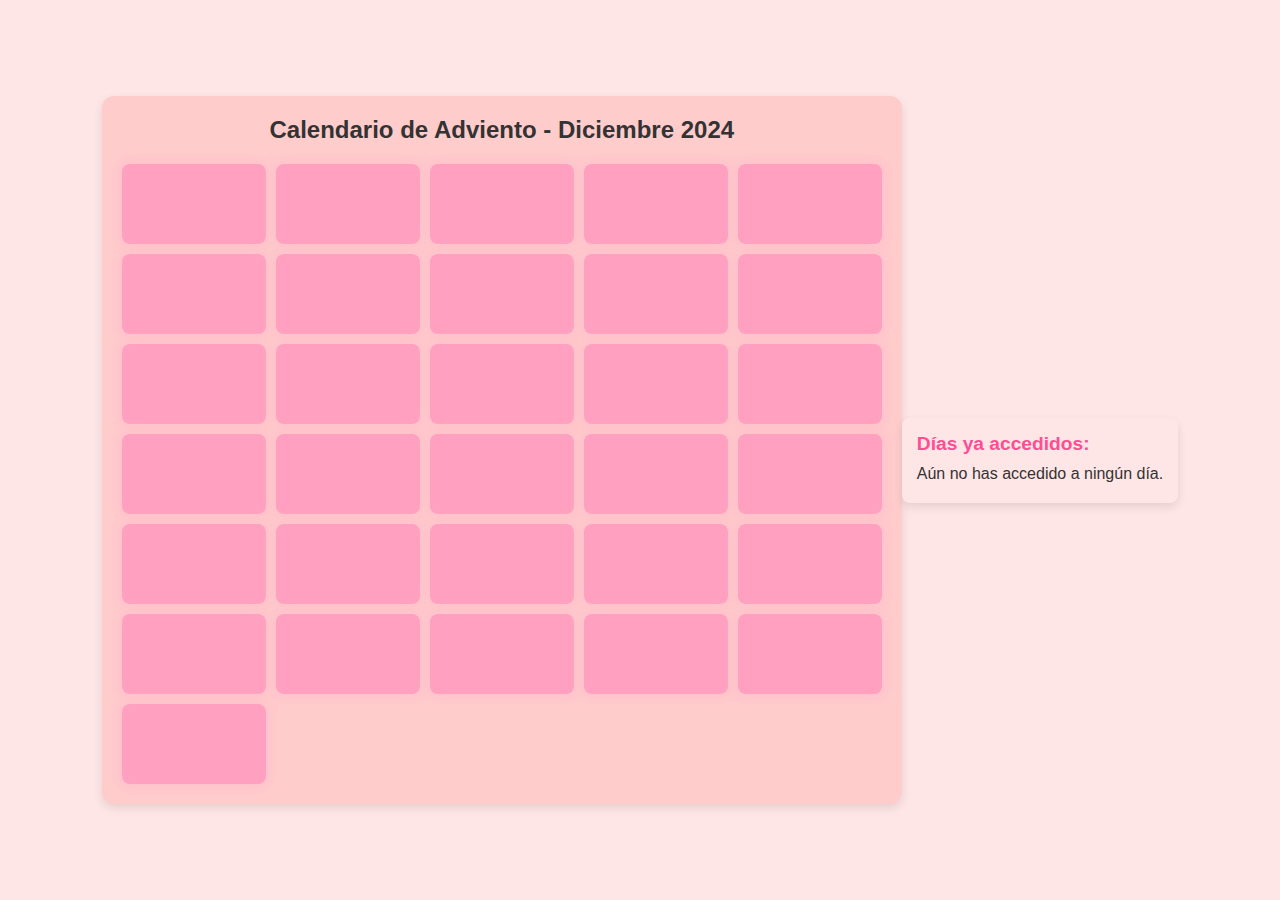
==== index.html @ db4b4ee7 "first pages of cda" ====
<!DOCTYPE html>
<html lang="es">
<head>
    <meta charset="UTF-8">
    <meta name="viewport" content="width=device-width, initial-scale=1.0">
    <title>Calendario de Adviento</title>
    <link rel="stylesheet" href="styles.css">
</head>
<body>
    <div class="calendar">
        <h1>Calendario de Adviento - Diciembre 2024</h1>
        <div id="calendar-days"></div>
    </div>
    <div id="overlay" class="overlay">
        <div class="modal">
            <p id="countdownMessage"></p>
        </div>
    </div>
    <div class="accessed-days">
        <h2>Días ya accedidos:</h2>
        <ul id="accessed-days-list"></ul>
    </div>
    
    <script src="script.js"></script>
</body>
</html>
---- styles.css ----
* {
    box-sizing: border-box;
    margin: 0;
    padding: 0;
}

body {
    display: flex;
    align-items: center;
    justify-content: center;
    height: 100vh;
    background-color: #ffe6e6;
    font-family: Arial, sans-serif;
    color: #333;
    padding: 10px;
}

.calendar {
    text-align: center;
    padding: 20px;
    border-radius: 12px;
    background-color: #ffcccc;
    box-shadow: 0 4px 10px rgba(0, 0, 0, 0.1);
    width: 100%;
    max-width: 800px;
}

.calendar h1 {
    font-size: 1.5rem;
    margin-bottom: 20px;
}

#calendar-days {
    display: grid;
    grid-template-columns: repeat(5, 1fr); /* Cinco días por fila */
    gap: 10px;
}

.day {
    padding: 15px;
    border-radius: 8px;
    background-color: #ffc2c2;
    font-weight: bold;
    cursor: pointer;
    text-align: center;
    transition: background-color 0.3s, transform 0.2s;
    font-size: 1rem;
    height: 80px; /* Altura fija */
    display: flex;
    align-items: center;
    justify-content: center;
    position: relative;
}

.day.locked {
    background-color: #d9b3b3;
    cursor: default;
}

.day.unlocked {
    background-color: #ff99cc;
}

.day.unlocked:hover {
    background-color: #ff80b3;
    transform: scale(1.05);
}

.day.countdown {
    background-color: #ffd1dc;
    grid-column: span 5; /* Ocupa una fila completa */
    height: 100px; /* Fijo y 25% más alto */
}

/* Estilo para los días desbloqueados sin abrir */
.day.unlocked:not(.clicked) {
    background-color: #ffa0c0; /* Rosa pastel claro */
    box-shadow: 0 0 10px 5px rgba(255, 192, 203, 0.8);
    animation: glow 1.5s infinite alternate;
}

/* Agregar imagen en lugar del número */
.day.unlocked:not(.clicked)::before {
    content: '';
    background: url('./src/icons/exclamation.svg') no-repeat center;
    background-size: 50%;
    width: 100%;
    height: 100%;
    position: absolute;
}

/* Estilo para los días desbloqueados ya accedidos */
.day.unlocked.clicked {
    background-color: #cc5d70; /* Rosa pastel más oscuro */
    box-shadow: none;
    color: #fff;
    font-weight: bold;
}

/* Animación de brillo */
@keyframes glow {
    from {
        box-shadow: 0 0 5px 3px rgba(255, 192, 203, 0.5);
    }
    to {
        box-shadow: 0 0 15px 7px rgba(255, 192, 203, 0.9);
    }
}

.overlay {
    display: none;
    position: fixed;
    top: 0;
    left: 0;
    width: 100%;
    height: 100%;
    background: rgba(0, 0, 0, 0.7);
    align-items: center;
    justify-content: center;
    padding: 10px;
    z-index: 10;
}

.overlay.active {
    display: flex;
}

.modal {
    background: white;
    padding: 20px;
    border-radius: 8px;
    text-align: center;
    width: 100%;
    max-width: 300px;
    font-size: 1rem;
}

/* Media Queries */
@media (max-width: 600px) {
    .calendar h1 {
        font-size: 1.2rem;
    }

    #calendar-days {
        grid-template-columns: repeat(2, 1fr); /* Dos días por fila */
    }

    .day {
        padding: 10px;
        font-size: 0.8rem;
    }

    .day.countdown {
        grid-column: span 2; /* Ocupa una fila completa en pantallas pequeñas */
    }

    .modal {
        font-size: 0.9rem;
    }
}

/* Lista de días accedidos */
.accessed-days {
    margin-top: 20px;
    padding: 15px;
    background-color: #ffe6e6;
    border-radius: 8px;
    box-shadow: 0 4px 10px rgba(0, 0, 0, 0.1);
}

.accessed-days h2 {
    font-size: 1.2rem;
    margin-bottom: 10px;
    color: #ff4d94;
}

.accessed-days ul {
    list-style-type: none;
    padding: 0;
}

.accessed-days li {
    font-size: 1rem;
    color: #333;
    margin: 5px 0;
}
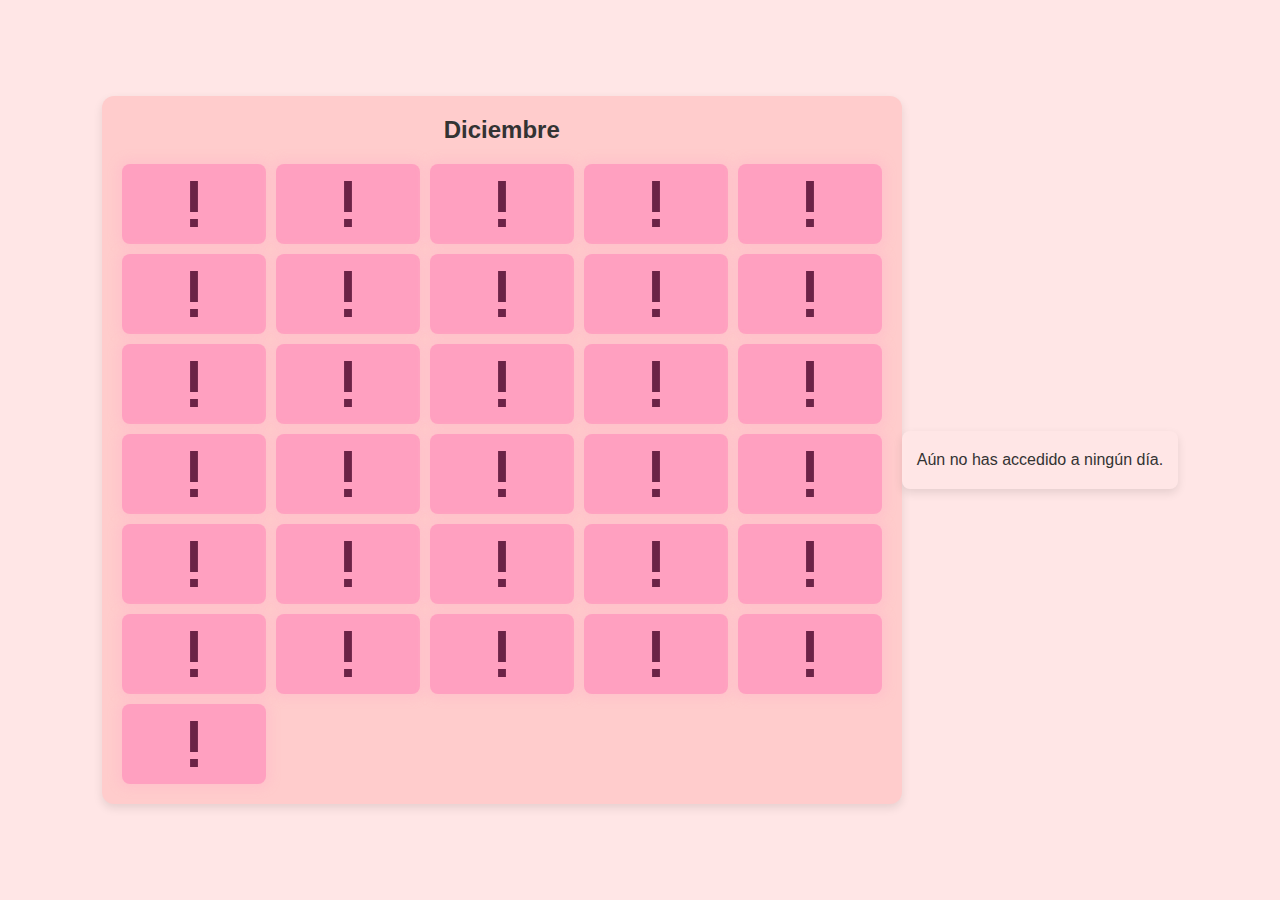
==== commit d1a0ca7e: "Update index.html" ====
--- a/index.html
+++ b/index.html
@@ -1,14 +1,20 @@
 <!DOCTYPE html>
 <html lang="es">
 <head>
+
+    <link rel="preconnect" href="https://fonts.googleapis.com">
+<link rel="preconnect" href="https://fonts.gstatic.com" crossorigin>
+<link href="https://fonts.googleapis.com/css2?family=Inter:ital,opsz,wght@0,14..32,100..900;1,14..32,100..900&family=Poppins:ital,wght@0,100;0,200;0,300;0,400;0,500;0,600;0,700;0,800;0,900;1,100;1,200;1,300;1,400;1,500;1,600;1,700;1,800;1,900&family=Sour+Gummy:ital,wght@0,100..900;1,100..900&display=swap" rel="stylesheet">
     <meta charset="UTF-8">
     <meta name="viewport" content="width=device-width, initial-scale=1.0">
     <title>Calendario de Adviento</title>
     <link rel="stylesheet" href="styles.css">
+    
+  <link rel="icon"  href="./src/favicon.svg">
 </head>
 <body>
     <div class="calendar">
-        <h1>Calendario de Adviento - Diciembre 2024</h1>
+        <h1>Diciembre</h1>
         <div id="calendar-days"></div>
     </div>
     <div id="overlay" class="overlay">
@@ -17,7 +23,6 @@
         </div>
     </div>
     <div class="accessed-days">
-        <h2>Días ya accedidos:</h2>
         <ul id="accessed-days-list"></ul>
     </div>
     
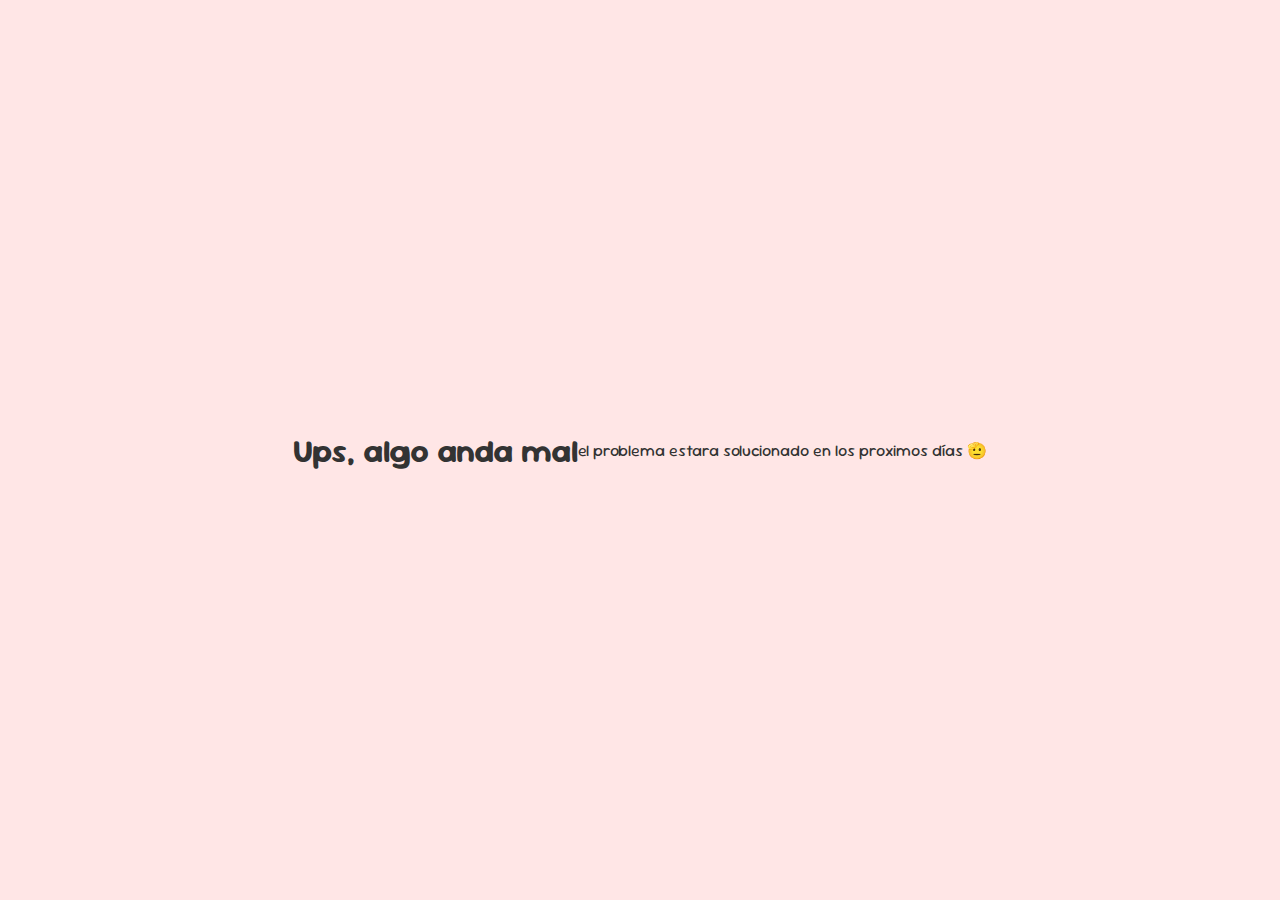
==== commit fd546ecd: "Update index.html" ====
--- a/index.html
+++ b/index.html
@@ -7,25 +7,13 @@
 <link href="https://fonts.googleapis.com/css2?family=Inter:ital,opsz,wght@0,14..32,100..900;1,14..32,100..900&family=Poppins:ital,wght@0,100;0,200;0,300;0,400;0,500;0,600;0,700;0,800;0,900;1,100;1,200;1,300;1,400;1,500;1,600;1,700;1,800;1,900&family=Sour+Gummy:ital,wght@0,100..900;1,100..900&display=swap" rel="stylesheet">
     <meta charset="UTF-8">
     <meta name="viewport" content="width=device-width, initial-scale=1.0">
-    <title>Calendario de Adviento</title>
+    <title>oh noo</title>
     <link rel="stylesheet" href="styles.css">
     
   <link rel="icon"  href="./src/favicon.svg">
 </head>
 <body>
-    <div class="calendar">
-        <h1>Diciembre</h1>
-        <div id="calendar-days"></div>
-    </div>
-    <div id="overlay" class="overlay">
-        <div class="modal">
-            <p id="countdownMessage"></p>
-        </div>
-    </div>
-    <div class="accessed-days">
-        <ul id="accessed-days-list"></ul>
-    </div>
-    
-    <script src="script.js"></script>
+    <h1>Ups, algo anda mal</h1>
+    <p>el problema estara solucionado en los proximos días 🫡</p>
 </body>
 </html>
--- a/styles.css
+++ b/styles.css
@@ -2,8 +2,15 @@
     box-sizing: border-box;
     margin: 0;
     padding: 0;
-}
-
+    
+}
+* {
+    font-family: "Sour Gummy", sans-serif;
+    font-optical-sizing: auto;
+    font-style: normal;
+    font-variation-settings:
+      "wdth" 100;
+  }
 body {
     display: flex;
     align-items: center;
@@ -54,11 +61,12 @@
 
 .day.locked {
     background-color: #d9b3b3;
-    cursor: default;
+    cursor:not-allowed;
 }
 
 .day.unlocked {
     background-color: #ff99cc;
+    cursor:pointer;
 }
 
 .day.unlocked:hover {
@@ -70,6 +78,7 @@
     background-color: #ffd1dc;
     grid-column: span 5; /* Ocupa una fila completa */
     height: 100px; /* Fijo y 25% más alto */
+    cursor: wait;
 }
 
 /* Estilo para los días desbloqueados sin abrir */
@@ -95,6 +104,13 @@
     box-shadow: none;
     color: #fff;
     font-weight: bold;
+    box-shadow: 6px 6px 0px 0px rgba(0,0,0,0.61) inset;
+-webkit-box-shadow: 6px 6px 0px 0px rgba(0,0,0,0.61) inset;
+-moz-box-shadow: 6px 6px 0px 0px rgba(0,0,0,0.61) inset;
+
+}
+.day.unlocked.clicked{
+    font-size: 15px;
 }
 
 /* Animación de brillo */
@@ -161,26 +177,32 @@
 
 /* Lista de días accedidos */
 .accessed-days {
-    margin-top: 20px;
-    padding: 15px;
-    background-color: #ffe6e6;
-    border-radius: 8px;
-    box-shadow: 0 4px 10px rgba(0, 0, 0, 0.1);
-}
-
-.accessed-days h2 {
-    font-size: 1.2rem;
-    margin-bottom: 10px;
-    color: #ff4d94;
-}
-
-.accessed-days ul {
-    list-style-type: none;
-    padding: 0;
-}
-
-.accessed-days li {
-    font-size: 1rem;
-    color: #333;
-    margin: 5px 0;
-}
+    display: none;
+}
+#album-button {
+    position: fixed;
+    bottom: 20px;
+    right: 20px;
+    width: 60px;
+    height: 60px;
+    border-radius: 50%;
+    background-color: #ff99cc;
+    border: none;
+    box-shadow: 0px 4px 6px rgba(0, 0, 0, 0.1);
+    cursor: pointer;
+    display: flex;
+    justify-content: center;
+    align-items: center;
+    transition: transform 0.3s ease, background-color 0.3s ease;
+    z-index: 1000;
+}
+
+#album-button:hover {
+    background-color: #ff80b3;
+    transform: scale(1.1);
+}
+
+#album-button img {
+    width: 70%;
+    height: 70%;
+}
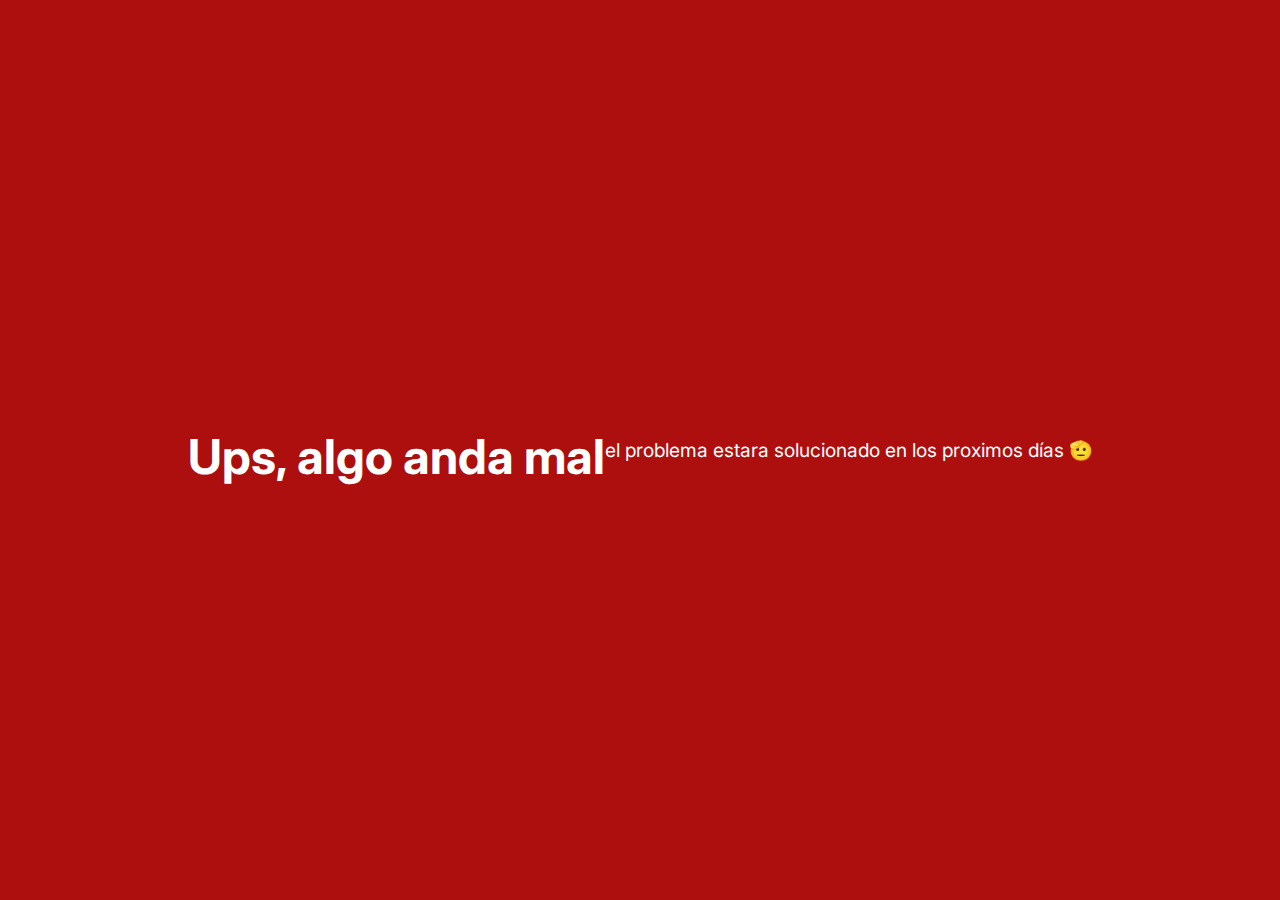
==== commit 4b6936a2: "Update index.html" ====
--- a/index.html
+++ b/index.html
@@ -7,7 +7,7 @@
 <link href="https://fonts.googleapis.com/css2?family=Inter:ital,opsz,wght@0,14..32,100..900;1,14..32,100..900&family=Poppins:ital,wght@0,100;0,200;0,300;0,400;0,500;0,600;0,700;0,800;0,900;1,100;1,200;1,300;1,400;1,500;1,600;1,700;1,800;1,900&family=Sour+Gummy:ital,wght@0,100..900;1,100..900&display=swap" rel="stylesheet">
     <meta charset="UTF-8">
     <meta name="viewport" content="width=device-width, initial-scale=1.0">
-    <title>oh noo</title>
+    <title>uhh...</title>
     <link rel="stylesheet" href="styles.css">
     
   <link rel="icon"  href="./src/favicon.svg">
--- a/styles.css
+++ b/styles.css
@@ -1,208 +1,22 @@
-* {
-    box-sizing: border-box;
+/* Establecer la fuente Inter para toda la página */
+body {
+    font-family: 'Inter', sans-serif;
+    background-color: #AD0E0E; /* Fondo rojo */
+    color: white; /* Texto en color blanco */
     margin: 0;
     padding: 0;
-    
-}
-* {
-    font-family: "Sour Gummy", sans-serif;
-    font-optical-sizing: auto;
-    font-style: normal;
-    font-variation-settings:
-      "wdth" 100;
-  }
-body {
-    display: flex;
-    align-items: center;
-    justify-content: center;
-    height: 100vh;
-    background-color: #ffe6e6;
-    font-family: Arial, sans-serif;
-    color: #333;
-    padding: 10px;
-}
-
-.calendar {
-    text-align: center;
-    padding: 20px;
-    border-radius: 12px;
-    background-color: #ffcccc;
-    box-shadow: 0 4px 10px rgba(0, 0, 0, 0.1);
-    width: 100%;
-    max-width: 800px;
-}
-
-.calendar h1 {
-    font-size: 1.5rem;
-    margin-bottom: 20px;
-}
-
-#calendar-days {
-    display: grid;
-    grid-template-columns: repeat(5, 1fr); /* Cinco días por fila */
-    gap: 10px;
-}
-
-.day {
-    padding: 15px;
-    border-radius: 8px;
-    background-color: #ffc2c2;
-    font-weight: bold;
-    cursor: pointer;
-    text-align: center;
-    transition: background-color 0.3s, transform 0.2s;
-    font-size: 1rem;
-    height: 80px; /* Altura fija */
-    display: flex;
-    align-items: center;
-    justify-content: center;
-    position: relative;
-}
-
-.day.locked {
-    background-color: #d9b3b3;
-    cursor:not-allowed;
-}
-
-.day.unlocked {
-    background-color: #ff99cc;
-    cursor:pointer;
-}
-
-.day.unlocked:hover {
-    background-color: #ff80b3;
-    transform: scale(1.05);
-}
-
-.day.countdown {
-    background-color: #ffd1dc;
-    grid-column: span 5; /* Ocupa una fila completa */
-    height: 100px; /* Fijo y 25% más alto */
-    cursor: wait;
-}
-
-/* Estilo para los días desbloqueados sin abrir */
-.day.unlocked:not(.clicked) {
-    background-color: #ffa0c0; /* Rosa pastel claro */
-    box-shadow: 0 0 10px 5px rgba(255, 192, 203, 0.8);
-    animation: glow 1.5s infinite alternate;
-}
-
-/* Agregar imagen en lugar del número */
-.day.unlocked:not(.clicked)::before {
-    content: '';
-    background: url('./src/icons/exclamation.svg') no-repeat center;
-    background-size: 50%;
-    width: 100%;
-    height: 100%;
-    position: absolute;
-}
-
-/* Estilo para los días desbloqueados ya accedidos */
-.day.unlocked.clicked {
-    background-color: #cc5d70; /* Rosa pastel más oscuro */
-    box-shadow: none;
-    color: #fff;
-    font-weight: bold;
-    box-shadow: 6px 6px 0px 0px rgba(0,0,0,0.61) inset;
--webkit-box-shadow: 6px 6px 0px 0px rgba(0,0,0,0.61) inset;
--moz-box-shadow: 6px 6px 0px 0px rgba(0,0,0,0.61) inset;
-
-}
-.day.unlocked.clicked{
-    font-size: 15px;
-}
-
-/* Animación de brillo */
-@keyframes glow {
-    from {
-        box-shadow: 0 0 5px 3px rgba(255, 192, 203, 0.5);
-    }
-    to {
-        box-shadow: 0 0 15px 7px rgba(255, 192, 203, 0.9);
-    }
-}
-
-.overlay {
-    display: none;
-    position: fixed;
-    top: 0;
-    left: 0;
-    width: 100%;
-    height: 100%;
-    background: rgba(0, 0, 0, 0.7);
-    align-items: center;
-    justify-content: center;
-    padding: 10px;
-    z-index: 10;
-}
-
-.overlay.active {
-    display: flex;
-}
-
-.modal {
-    background: white;
-    padding: 20px;
-    border-radius: 8px;
-    text-align: center;
-    width: 100%;
-    max-width: 300px;
-    font-size: 1rem;
-}
-
-/* Media Queries */
-@media (max-width: 600px) {
-    .calendar h1 {
-        font-size: 1.2rem;
-    }
-
-    #calendar-days {
-        grid-template-columns: repeat(2, 1fr); /* Dos días por fila */
-    }
-
-    .day {
-        padding: 10px;
-        font-size: 0.8rem;
-    }
-
-    .day.countdown {
-        grid-column: span 2; /* Ocupa una fila completa en pantallas pequeñas */
-    }
-
-    .modal {
-        font-size: 0.9rem;
-    }
-}
-
-/* Lista de días accedidos */
-.accessed-days {
-    display: none;
-}
-#album-button {
-    position: fixed;
-    bottom: 20px;
-    right: 20px;
-    width: 60px;
-    height: 60px;
-    border-radius: 50%;
-    background-color: #ff99cc;
-    border: none;
-    box-shadow: 0px 4px 6px rgba(0, 0, 0, 0.1);
-    cursor: pointer;
     display: flex;
     justify-content: center;
     align-items: center;
-    transition: transform 0.3s ease, background-color 0.3s ease;
-    z-index: 1000;
+    height: 100vh; /* Asegura que el contenido esté centrado en toda la ventana */
+    text-align: center; /* Centra el texto dentro de su contenedor */
 }
 
-#album-button:hover {
-    background-color: #ff80b3;
-    transform: scale(1.1);
+h1 {
+    margin-bottom: 20px; /* Separación entre el h1 y el p */
+    font-size: 3em; /* Ajuste del tamaño de la fuente para el h1 */
 }
 
-#album-button img {
-    width: 70%;
-    height: 70%;
+p {
+    font-size: 1.2em; /* Ajuste del tamaño de la fuente para el p */
 }
